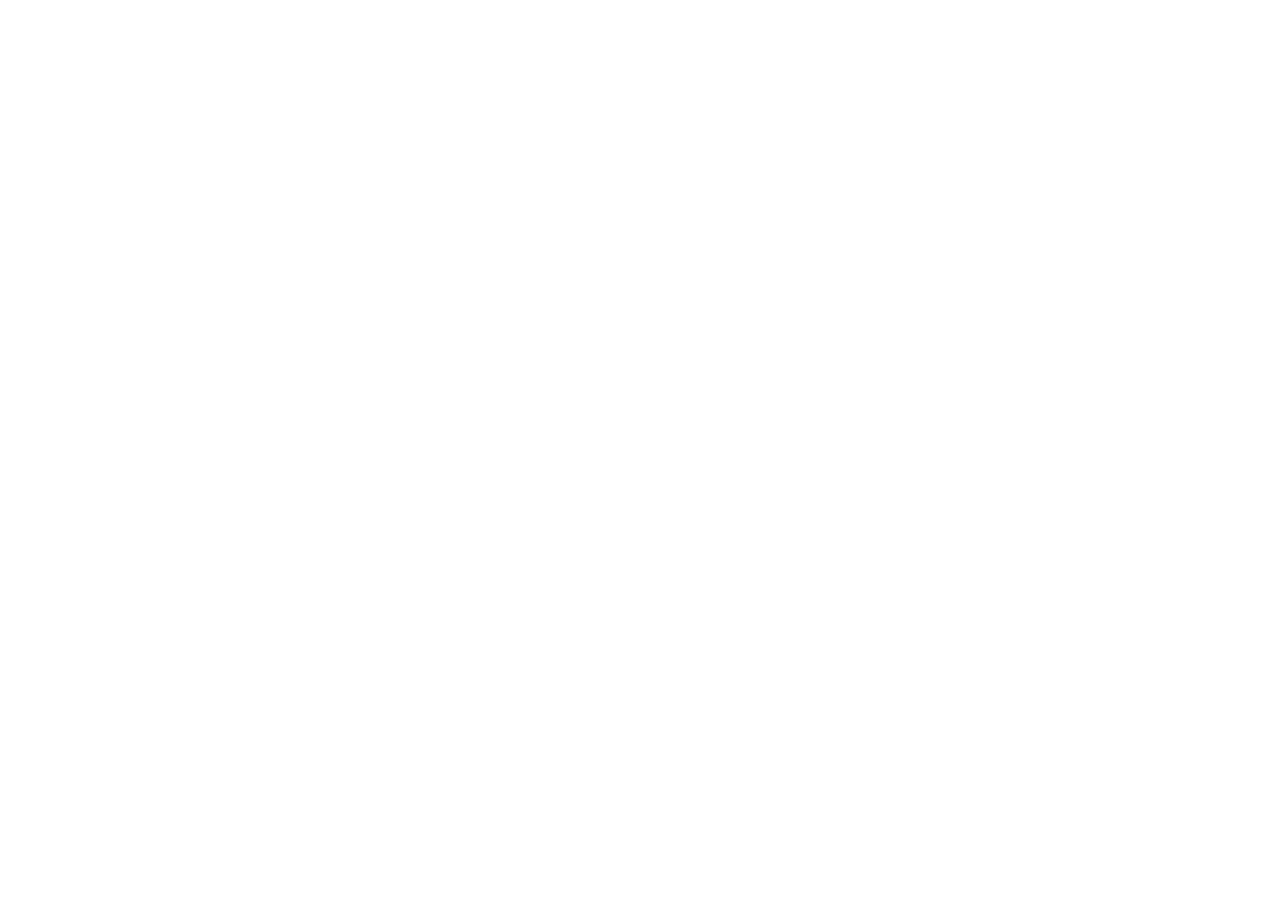
==== dev/app-layout-mockup.html @ 75a0ff55 "feat(dev): adds initial html file for prototyping app layout" ====
<!-- most part of the document is for rendering the mockup -->
<!DOCTYPE html>
<html>
<head>
	<title>tudu mockup</title>

	<!-- connects Bootstrap -->
	<link rel="stylesheet" href="https://stackpath.bootstrapcdn.com/bootstrap/4.4.1/css/bootstrap.min.css" integrity="sha384-Vkoo8x4CGsO3+Hhxv8T/Q5PaXtkKtu6ug5TOeNV6gBiFeWPGFN9MuhOf23Q9Ifjh" crossorigin="anonymous">

	<!-- connects Font Awesome -->
	<link rel="stylesheet" href="https://use.fontawesome.com/releases/v5.8.1/css/all.css" integrity="sha384-50oBUHEmvpQ+1lW4y57PTFmhCaXp0ML5d60M1M7uH2+nqUivzIebhndOJK28anvf" crossorigin="anonymous">

</head>
<body>

	<!-- actual mockup starts here -->
	
</body>
</html>
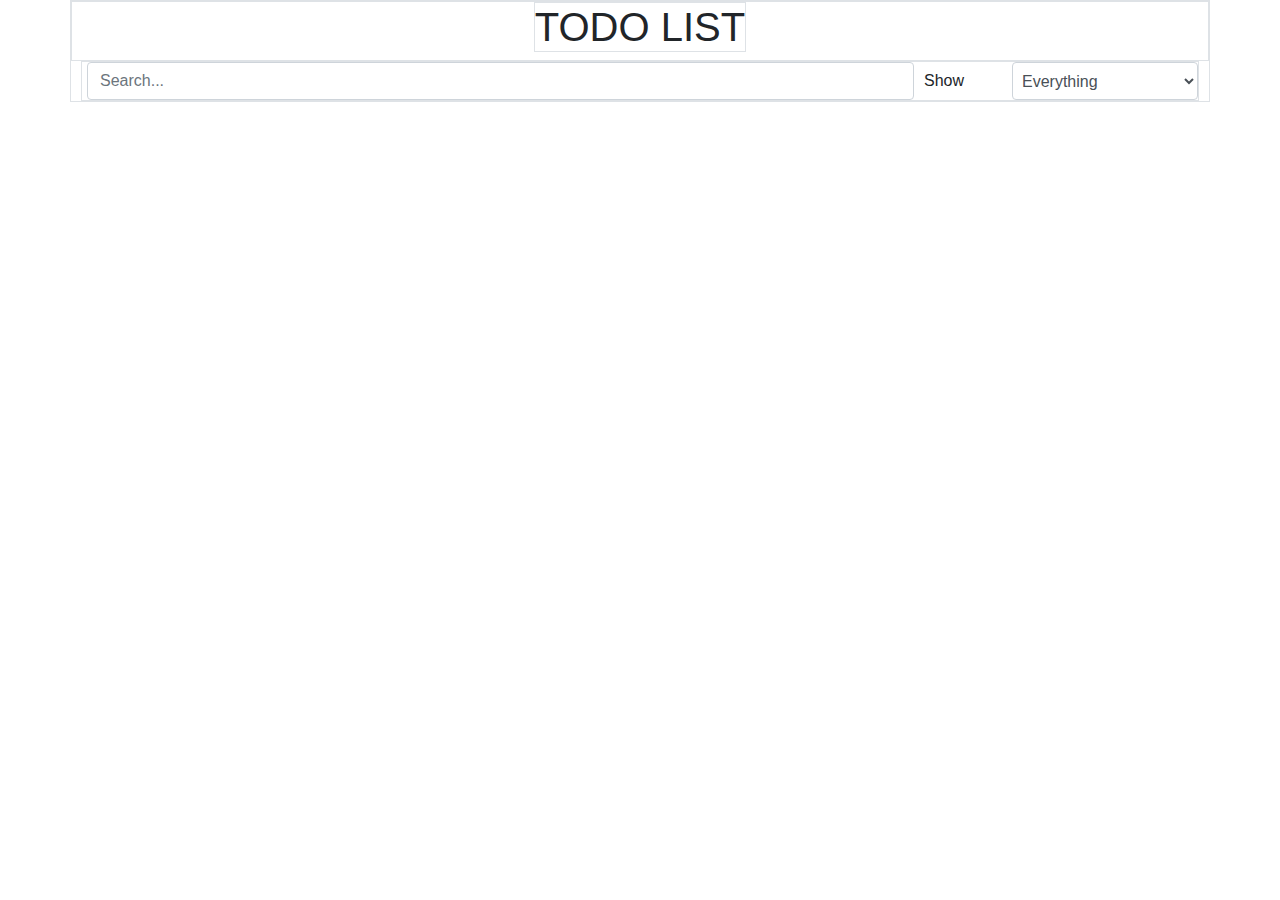
==== commit c75d2c3f: "feat(dev): adds navbar markup and styling" ====
--- a/dev/app-layout-mockup.html
+++ b/dev/app-layout-mockup.html
@@ -1,8 +1,10 @@
+
 <!-- most part of the document is for rendering the mockup -->
+
 <!DOCTYPE html>
 <html>
 <head>
-	<title>tudu mockup</title>
+	<title>tudu_mockup</title>
 
 	<!-- connects Bootstrap -->
 	<link rel="stylesheet" href="https://stackpath.bootstrapcdn.com/bootstrap/4.4.1/css/bootstrap.min.css" integrity="sha384-Vkoo8x4CGsO3+Hhxv8T/Q5PaXtkKtu6ug5TOeNV6gBiFeWPGFN9MuhOf23Q9Ifjh" crossorigin="anonymous">
@@ -15,5 +17,25 @@
 
 	<!-- actual mockup starts here -->
 	
+	<div class="container-lg border">
+		<div class="logo row justify-content-center border"><h1 class="text-center border">TODO LIST</h1></div>
+
+		<div class="form-row border">
+
+			<div class="col-sm-9">
+				<input type="text" class="form-control" name="search-field" placeholder="Search..." aria-label="Search">
+			</div>
+
+			<label for="filter-dropdown" class="col-sm-1 col-form-label">Show</label>
+			<select class="form-control col-sm-2" name="filter" id="filter-dropdown">
+				<option value="all">Everything</option>
+				<option value="incomplete">Incomplete</option>
+				<option value="completed">Completed</option>
+			</select>
+		</div>
+
+
+	</div>
+	
 </body>
 </html>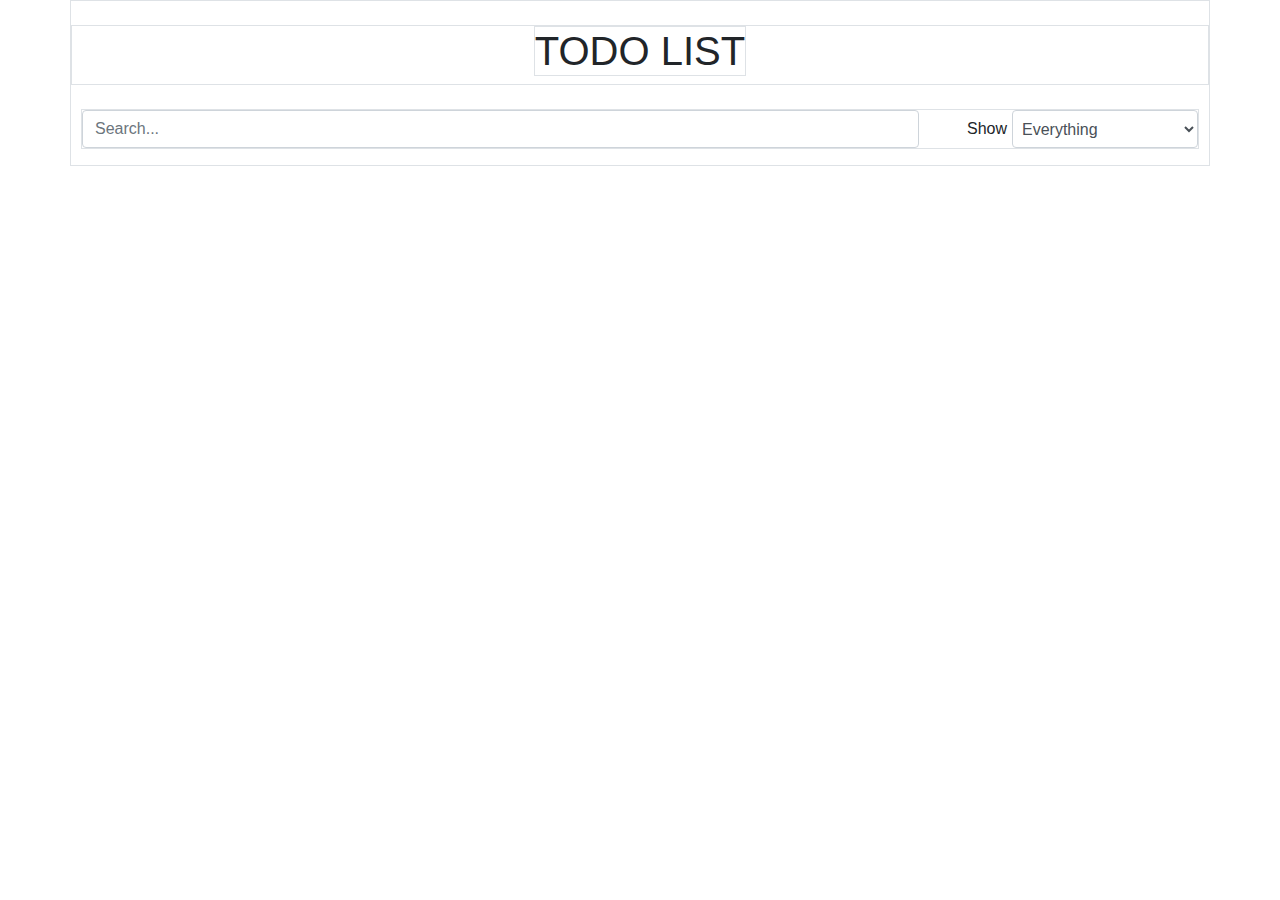
==== commit 8bcca328: "feat(dev): enables responsive positioning of text in the search/filter bar" ====
--- a/dev/app-layout-mockup.html
+++ b/dev/app-layout-mockup.html
@@ -18,15 +18,14 @@
 	<!-- actual mockup starts here -->
 	
 	<div class="container-lg border">
-		<div class="logo row justify-content-center border"><h1 class="text-center border">TODO LIST</h1></div>
+		<div class="logo row justify-content-center my-4 border"><h1 class="text-center border">TODO LIST</h1></div>
 
-		<div class="form-row border">
-
-			<div class="col-sm-9">
+		<div class="form-row border my-3">
+			<div class="col-sm-9 px-0">
 				<input type="text" class="form-control" name="search-field" placeholder="Search..." aria-label="Search">
 			</div>
 
-			<label for="filter-dropdown" class="col-sm-1 col-form-label">Show</label>
+			<label for="filter-dropdown" class="col-sm-1 col-form-label text-md-right text-sm-center">Show</label>
 			<select class="form-control col-sm-2" name="filter" id="filter-dropdown">
 				<option value="all">Everything</option>
 				<option value="incomplete">Incomplete</option>
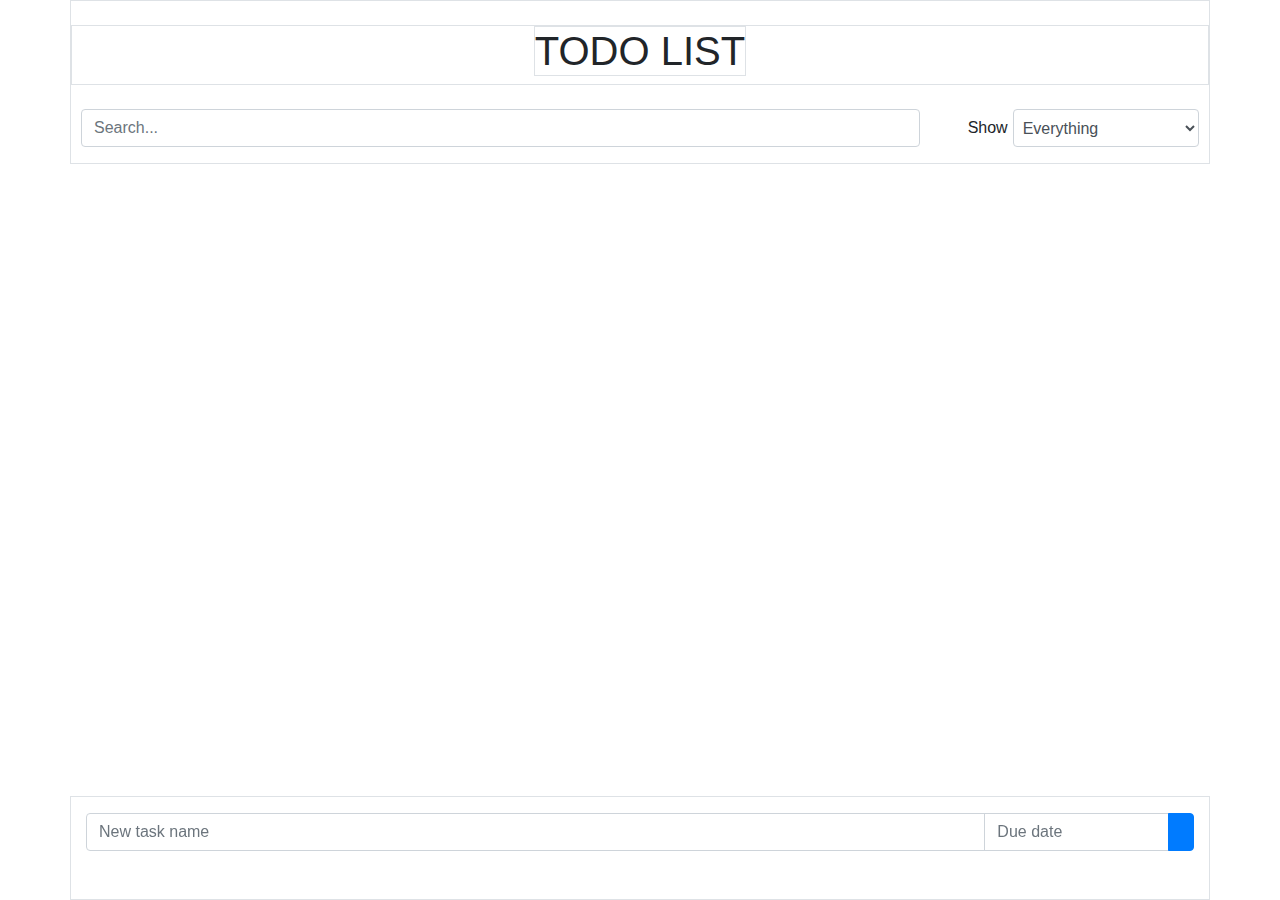
==== commit 250467c9: "feat(dev): adds a line for creating a new task" ====
--- a/dev/app-layout-mockup.html
+++ b/dev/app-layout-mockup.html
@@ -20,9 +20,9 @@
 	<div class="container-lg border">
 		<div class="logo row justify-content-center my-4 border"><h1 class="text-center border">TODO LIST</h1></div>
 
-		<div class="form-row border my-3">
-			<div class="col-sm-9 px-0">
-				<input type="text" class="form-control" name="search-field" placeholder="Search..." aria-label="Search">
+		<div class="form-row my-3">
+			<div class="col-sm-9 px-0" role="search" id="search-input">
+				<input type="text" class="form-control" name="search-field" placeholder="Search..." aria-label="search-input">
 			</div>
 
 			<label for="filter-dropdown" class="col-sm-1 col-form-label text-md-right text-sm-center">Show</label>
@@ -34,7 +34,26 @@
 		</div>
 
 
+		<footer class="fixed-bottom" id="sticky footer">
+			<div class="container-lg border">
+				<div class="input-group pb-3 pb-sm-4 pb-md-5 pt-2 pt-sm-3" role="dialog" id="new-task">
+					<input type="text" class="form-control" placeholder="New task name" aria-label="new-task" aria-describedby="Name of the new task">
+					<input type="text" class="form-control col-md-2 col-3" placeholder="Due date" aria-label="new-task" aria-describedby="Due date of the new task">
+					<div class="input-group-append" id="submit-new-task">
+						<button class="btn btn-primary" type="button" aria-label="submit-new-task">
+							<i class="fas fa-paper-plane"></i>
+						</button>
+					</div>
+				</div>
+			</div>
+		</footer>
+
 	</div>
 	
 </body>
-</html>+</html>
+
+<!-- TO DO -->
+
+<!-- check out 'card card-body' BT classes for creating todos -->
+<!-- find out if there are fluid fonts/paddings/margins for small viewports -->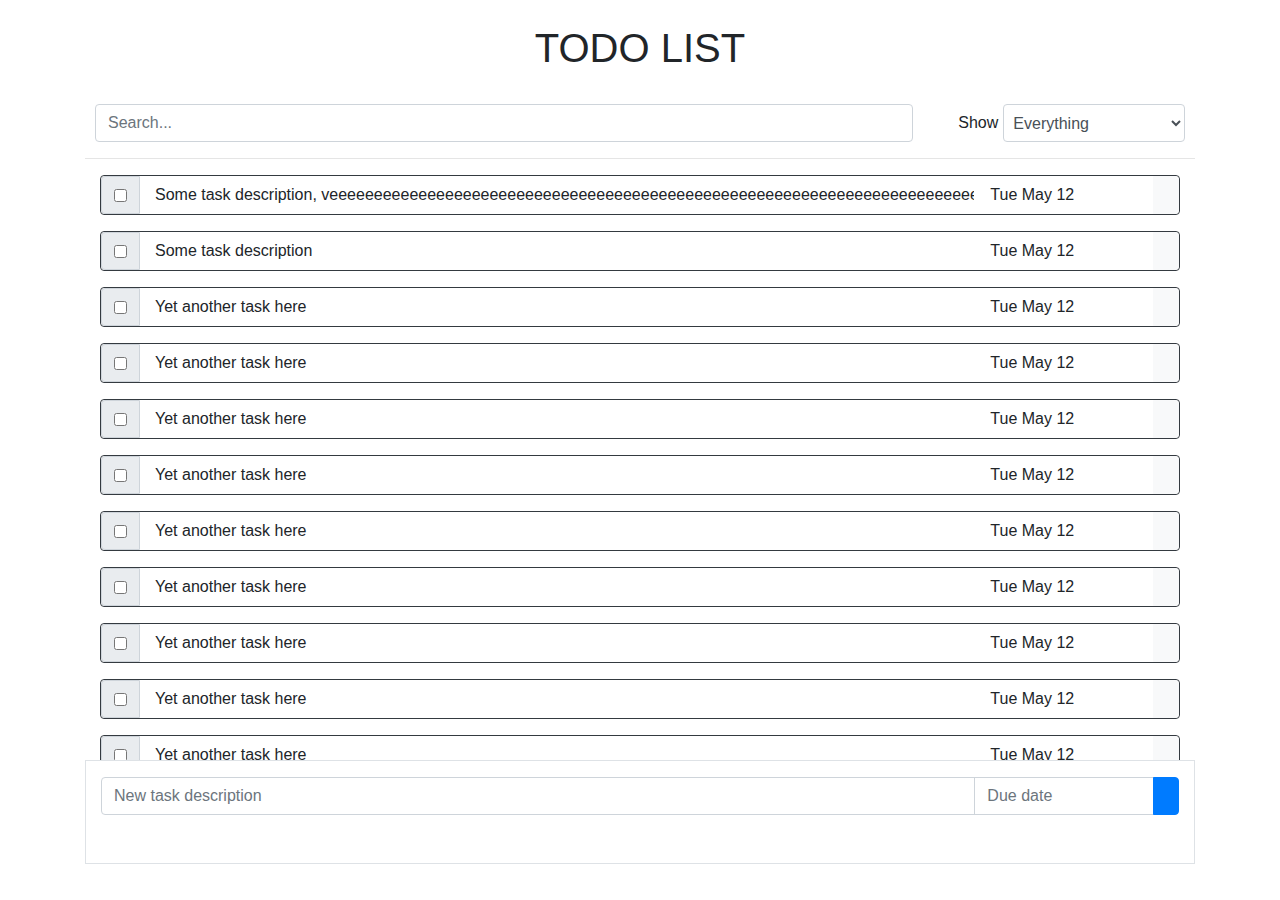
==== commit 6c9b3075: "feat(dev): adds a scrollable div with a set of tasks" ====
--- a/dev/app-layout-mockup.html
+++ b/dev/app-layout-mockup.html
@@ -16,28 +16,306 @@
 <body>
 
 	<!-- actual mockup starts here -->
+	<div class="app-container container" style="max-height: 100vh">
 	
-	<div class="container-lg border">
-		<div class="logo row justify-content-center my-4 border"><h1 class="text-center border">TODO LIST</h1></div>
-
-		<div class="form-row my-3">
-			<div class="col-sm-9 px-0" role="search" id="search-input">
-				<input type="text" class="form-control" name="search-field" placeholder="Search..." aria-label="search-input">
+		<div class="container-lg">
+			<div class="logo row justify-content-center my-4"><h1 class="text-center">TODO LIST</h1></div>
+
+			<div class="form-row my-3">
+				<div class="col-sm-9 px-0" role="search" id="search-input">
+					<input type="text" class="form-control" name="search-field" placeholder="Search..." aria-label="search-input">
+				</div>
+
+				<label for="filter-dropdown" class="col-sm-1 col-form-label text-md-right text-sm-center">Show</label>
+				<select class="form-control col-sm-2" name="filter" id="filter-dropdown">
+					<option value="all">Everything</option>
+					<option value="incomplete">Incomplete</option>
+					<option value="completed">Completed</option>
+				</select>
 			</div>
-
-			<label for="filter-dropdown" class="col-sm-1 col-form-label text-md-right text-sm-center">Show</label>
-			<select class="form-control col-sm-2" name="filter" id="filter-dropdown">
-				<option value="all">Everything</option>
-				<option value="incomplete">Incomplete</option>
-				<option value="completed">Completed</option>
-			</select>
 		</div>
 
-
-		<footer class="fixed-bottom" id="sticky footer">
+		<hr>
+
+		<div class="container-lg" id="tasks-list">
+
+			<!-- main body with the list of tasks -->
+			<div class="overflow-auto" style="max-height: 65vh;">
+
+				<div class="card border-dark mb-2 mb-sm-3">
+					<div class="input-group">
+						<div class="input-group-prepend">
+							<div class="input-group-text">
+								<input type="checkbox" aria-describedby="mark completed">
+							</div>
+						</div>
+
+						<input type="text" readonly class="form-control-plaintext pl-2 pl-sm-3" value="Some task description, veeeeeeeeeeeeeeeeeeeeeeeeeeeeeeeeeeeeeeeeeeeeeeeeeeeeeeeeeeeeeeeeeeeeeeeeeeeeeeeeery long description">
+						<input type="text" readonly class="form-control-plaintext col-3 col-sm-2 pl-2 pl-md-3" value="Tue May 12">
+						
+						<div class="input-group-append">
+							<button class="btn btn-light">
+								<i class="fas fa-trash"></i>
+							</button>
+						</div>
+					</div>
+				</div>
+
+				<div class="card border-dark mb-2 mb-sm-3">
+					<div class="input-group">
+						<div class="input-group-prepend">
+							<div class="input-group-text">
+								<input type="checkbox" aria-describedby="mark completed">
+							</div>
+						</div>
+
+						<input type="text" readonly class="form-control-plaintext pl-2 pl-sm-3" value="Some task description">
+						<input type="text" readonly class="form-control-plaintext col-3 col-sm-2 pl-2 pl-md-3" value="Tue May 12">
+						
+						<div class="input-group-append">
+							<button class="btn btn-light">
+								<i class="fas fa-trash"></i>
+							</button>
+						</div>
+					</div>
+				</div>
+
+				<div class="card border-dark mb-2 mb-sm-3">
+					<div class="input-group">
+						<div class="input-group-prepend">
+							<div class="input-group-text">
+								<input type="checkbox" aria-describedby="mark completed">
+							</div>
+						</div>
+
+						<input type="text" readonly class="form-control-plaintext pl-2 pl-sm-3" value="Yet another task here">
+						<input type="text" readonly class="form-control-plaintext col-3 col-sm-2 pl-2 pl-md-3" value="Tue May 12">
+						
+						<div class="input-group-append">
+							<button class="btn btn-light">
+								<i class="fas fa-trash"></i>
+							</button>
+						</div>
+					</div>
+				</div>
+
+				<div class="card border-dark mb-2 mb-sm-3">
+					<div class="input-group">
+						<div class="input-group-prepend">
+							<div class="input-group-text">
+								<input type="checkbox" aria-describedby="mark completed">
+							</div>
+						</div>
+
+						<input type="text" readonly class="form-control-plaintext pl-2 pl-sm-3" value="Yet another task here">
+						<input type="text" readonly class="form-control-plaintext col-3 col-sm-2 pl-2 pl-md-3" value="Tue May 12">
+						
+						<div class="input-group-append">
+							<button class="btn btn-light">
+								<i class="fas fa-trash"></i>
+							</button>
+						</div>
+					</div>
+				</div>
+
+				<div class="card border-dark mb-2 mb-sm-3">
+					<div class="input-group">
+						<div class="input-group-prepend">
+							<div class="input-group-text">
+								<input type="checkbox" aria-describedby="mark completed">
+							</div>
+						</div>
+
+						<input type="text" readonly class="form-control-plaintext pl-2 pl-sm-3" value="Yet another task here">
+						<input type="text" readonly class="form-control-plaintext col-3 col-sm-2 pl-2 pl-md-3" value="Tue May 12">
+						
+						<div class="input-group-append">
+							<button class="btn btn-light">
+								<i class="fas fa-trash"></i>
+							</button>
+						</div>
+					</div>
+				</div>
+
+				<div class="card border-dark mb-2 mb-sm-3">
+					<div class="input-group">
+						<div class="input-group-prepend">
+							<div class="input-group-text">
+								<input type="checkbox" aria-describedby="mark completed">
+							</div>
+						</div>
+
+						<input type="text" readonly class="form-control-plaintext pl-2 pl-sm-3" value="Yet another task here">
+						<input type="text" readonly class="form-control-plaintext col-3 col-sm-2 pl-2 pl-md-3" value="Tue May 12">
+						
+						<div class="input-group-append">
+							<button class="btn btn-light">
+								<i class="fas fa-trash"></i>
+							</button>
+						</div>
+					</div>
+				</div>
+
+				<div class="card border-dark mb-2 mb-sm-3">
+					<div class="input-group">
+						<div class="input-group-prepend">
+							<div class="input-group-text">
+								<input type="checkbox" aria-describedby="mark completed">
+							</div>
+						</div>
+
+						<input type="text" readonly class="form-control-plaintext pl-2 pl-sm-3" value="Yet another task here">
+						<input type="text" readonly class="form-control-plaintext col-3 col-sm-2 pl-2 pl-md-3" value="Tue May 12">
+						
+						<div class="input-group-append">
+							<button class="btn btn-light">
+								<i class="fas fa-trash"></i>
+							</button>
+						</div>
+					</div>
+				</div>
+
+				<div class="card border-dark mb-2 mb-sm-3">
+					<div class="input-group">
+						<div class="input-group-prepend">
+							<div class="input-group-text">
+								<input type="checkbox" aria-describedby="mark completed">
+							</div>
+						</div>
+
+						<input type="text" readonly class="form-control-plaintext pl-2 pl-sm-3" value="Yet another task here">
+						<input type="text" readonly class="form-control-plaintext col-3 col-sm-2 pl-2 pl-md-3" value="Tue May 12">
+						
+						<div class="input-group-append">
+							<button class="btn btn-light">
+								<i class="fas fa-trash"></i>
+							</button>
+						</div>
+					</div>
+				</div>
+
+				<div class="card border-dark mb-2 mb-sm-3">
+					<div class="input-group">
+						<div class="input-group-prepend">
+							<div class="input-group-text">
+								<input type="checkbox" aria-describedby="mark completed">
+							</div>
+						</div>
+
+						<input type="text" readonly class="form-control-plaintext pl-2 pl-sm-3" value="Yet another task here">
+						<input type="text" readonly class="form-control-plaintext col-3 col-sm-2 pl-2 pl-md-3" value="Tue May 12">
+						
+						<div class="input-group-append">
+							<button class="btn btn-light">
+								<i class="fas fa-trash"></i>
+							</button>
+						</div>
+					</div>
+				</div>
+
+				<div class="card border-dark mb-2 mb-sm-3">
+					<div class="input-group">
+						<div class="input-group-prepend">
+							<div class="input-group-text">
+								<input type="checkbox" aria-describedby="mark completed">
+							</div>
+						</div>
+
+						<input type="text" readonly class="form-control-plaintext pl-2 pl-sm-3" value="Yet another task here">
+						<input type="text" readonly class="form-control-plaintext col-3 col-sm-2 pl-2 pl-md-3" value="Tue May 12">
+						
+						<div class="input-group-append">
+							<button class="btn btn-light">
+								<i class="fas fa-trash"></i>
+							</button>
+						</div>
+					</div>
+				</div>
+
+				<div class="card border-dark mb-2 mb-sm-3">
+					<div class="input-group">
+						<div class="input-group-prepend">
+							<div class="input-group-text">
+								<input type="checkbox" aria-describedby="mark completed">
+							</div>
+						</div>
+
+						<input type="text" readonly class="form-control-plaintext pl-2 pl-sm-3" value="Yet another task here">
+						<input type="text" readonly class="form-control-plaintext col-3 col-sm-2 pl-2 pl-md-3" value="Tue May 12">
+						
+						<div class="input-group-append">
+							<button class="btn btn-light">
+								<i class="fas fa-trash"></i>
+							</button>
+						</div>
+					</div>
+				</div>
+
+				<div class="card border-dark mb-2 mb-sm-3">
+					<div class="input-group">
+						<div class="input-group-prepend">
+							<div class="input-group-text">
+								<input type="checkbox" aria-describedby="mark completed">
+							</div>
+						</div>
+
+						<input type="text" readonly class="form-control-plaintext pl-2 pl-sm-3" value="Yet another task here">
+						<input type="text" readonly class="form-control-plaintext col-3 col-sm-2 pl-2 pl-md-3" value="Tue May 12">
+						
+						<div class="input-group-append">
+							<button class="btn btn-light">
+								<i class="fas fa-trash"></i>
+							</button>
+						</div>
+					</div>
+				</div>
+
+				<div class="card border-dark mb-2 mb-sm-3">
+					<div class="input-group">
+						<div class="input-group-prepend">
+							<div class="input-group-text">
+								<input type="checkbox" aria-describedby="mark completed">
+							</div>
+						</div>
+
+						<input type="text" readonly class="form-control-plaintext pl-2 pl-sm-3" value="Yet another task here">
+						<input type="text" readonly class="form-control-plaintext col-3 col-sm-2 pl-2 pl-md-3" value="Tue May 12">
+						
+						<div class="input-group-append">
+							<button class="btn btn-light">
+								<i class="fas fa-trash"></i>
+							</button>
+						</div>
+					</div>
+				</div>
+
+				<div class="card border-dark mb-2 mb-sm-3">
+					<div class="input-group">
+						<div class="input-group-prepend">
+							<div class="input-group-text">
+								<input type="checkbox" aria-describedby="mark completed">
+							</div>
+						</div>
+
+						<input type="text" readonly class="form-control-plaintext pl-2 pl-sm-3" value="Yet another task here">
+						<input type="text" readonly class="form-control-plaintext col-3 col-sm-2 pl-2 pl-md-3" value="Tue May 12">
+						
+						<div class="input-group-append">
+							<button class="btn btn-light">
+								<i class="fas fa-trash"></i>
+							</button>
+						</div>
+					</div>
+				</div>
+
+			</div> <!-- end of the overflow-auto -->
+					
+		</div>
+
+		<div class="" id="sticky-div-footer">
 			<div class="container-lg border">
 				<div class="input-group pb-3 pb-sm-4 pb-md-5 pt-2 pt-sm-3" role="dialog" id="new-task">
-					<input type="text" class="form-control" placeholder="New task name" aria-label="new-task" aria-describedby="Name of the new task">
+					<input type="text" class="form-control" placeholder="New task description" aria-label="new-task" aria-describedby="Description of the new task">
 					<input type="text" class="form-control col-md-2 col-3" placeholder="Due date" aria-label="new-task" aria-describedby="Due date of the new task">
 					<div class="input-group-append" id="submit-new-task">
 						<button class="btn btn-primary" type="button" aria-label="submit-new-task">
@@ -46,9 +324,10 @@
 					</div>
 				</div>
 			</div>
-		</footer>
-
-	</div>
+		</div>
+
+	</div> <!-- end of the app viewport -->
+	
 	
 </body>
 </html>
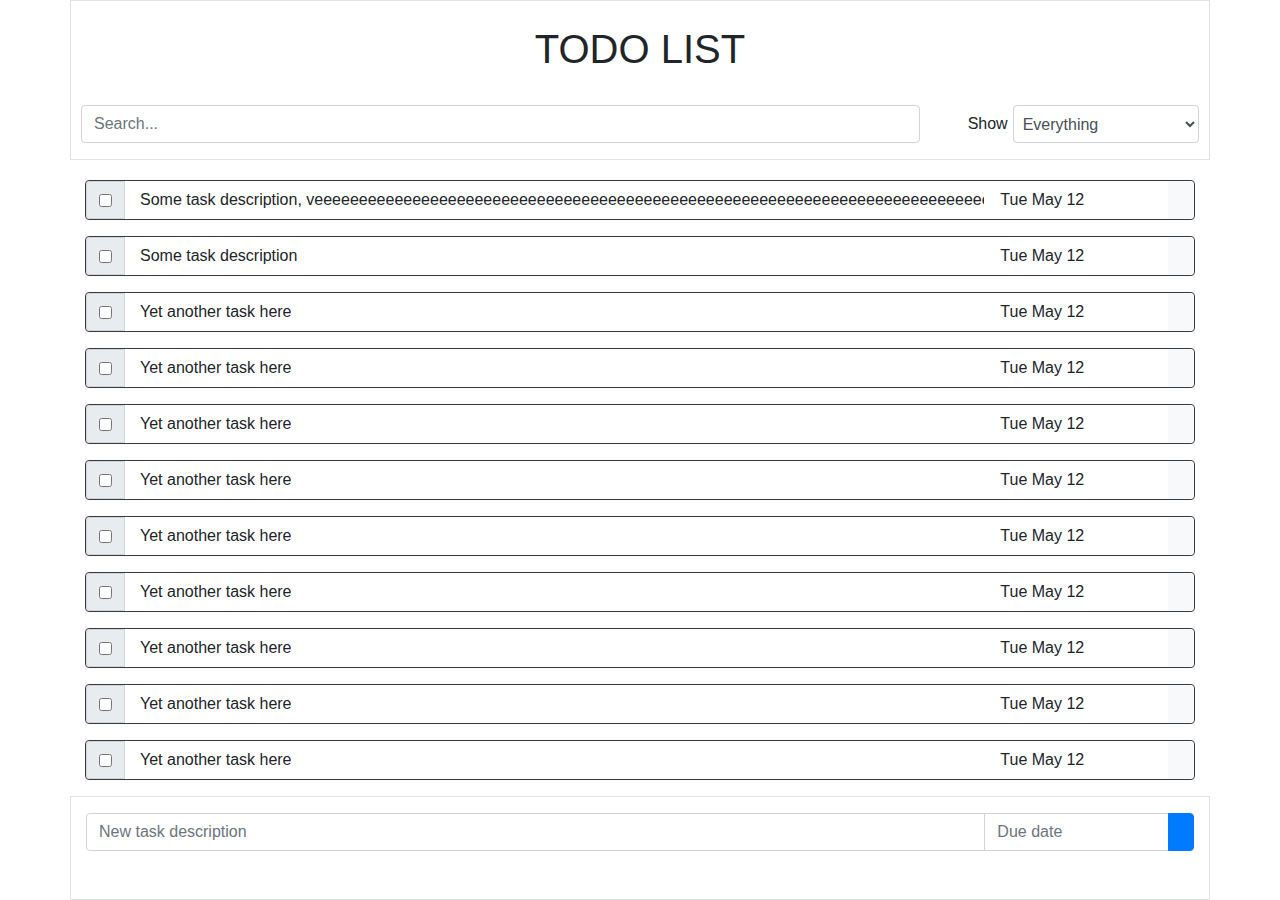
==== commit fdc4e3d0: "feat(dev): makes the layout vertically adaptive" ====
--- a/dev/app-layout-mockup.html
+++ b/dev/app-layout-mockup.html
@@ -15,34 +15,32 @@
 </head>
 <body>
 
-	<!-- actual mockup starts here -->
-	<div class="app-container container" style="max-height: 100vh">
+	<div class="container-lg d-flex flex-column" style="height: 100vh">
 	
-		<div class="container-lg">
-			<div class="logo row justify-content-center my-4"><h1 class="text-center">TODO LIST</h1></div>
-
-			<div class="form-row my-3">
-				<div class="col-sm-9 px-0" role="search" id="search-input">
-					<input type="text" class="form-control" name="search-field" placeholder="Search..." aria-label="search-input">
-				</div>
-
-				<label for="filter-dropdown" class="col-sm-1 col-form-label text-md-right text-sm-center">Show</label>
-				<select class="form-control col-sm-2" name="filter" id="filter-dropdown">
-					<option value="all">Everything</option>
-					<option value="incomplete">Incomplete</option>
-					<option value="completed">Completed</option>
-				</select>
+		<div class="row border">
+			<div class="container-lg">
+				<div class="logo row justify-content-center my-4"><h1 class="text-center">TODO LIST</h1></div>
+
+				<div class="form-row my-3">
+					<div class="col-sm-9 px-0" role="search" id="search-input">
+						<input type="text" class="form-control" name="search-field" placeholder="Search..." aria-label="search-input">
+					</div>
+
+					<label for="filter-dropdown" class="col-sm-1 col-form-label text-md-right text-sm-center">Show</label>
+					<select class="form-control col-sm-2" name="filter" id="filter-dropdown">
+						<option value="all">Everything</option>
+						<option value="incomplete">Incomplete</option>
+						<option value="completed">Completed</option>
+					</select>
+				</div>
 			</div>
 		</div>
 
-		<hr>
-
-		<div class="container-lg" id="tasks-list">
-
-			<!-- main body with the list of tasks -->
-			<div class="overflow-auto" style="max-height: 65vh;">
-
-				<div class="card border-dark mb-2 mb-sm-3">
+		<div class="row" id="tasks-list" style="overflow: scroll;">
+
+			<div class="container-lg py-md-1">
+
+				<div class="card border-dark my-2 my-md-3">
 					<div class="input-group">
 						<div class="input-group-prepend">
 							<div class="input-group-text">
@@ -61,7 +59,7 @@
 					</div>
 				</div>
 
-				<div class="card border-dark mb-2 mb-sm-3">
+				<div class="card border-dark my-2 mb-md-3">
 					<div class="input-group">
 						<div class="input-group-prepend">
 							<div class="input-group-text">
@@ -80,239 +78,239 @@
 					</div>
 				</div>
 
-				<div class="card border-dark mb-2 mb-sm-3">
-					<div class="input-group">
-						<div class="input-group-prepend">
-							<div class="input-group-text">
-								<input type="checkbox" aria-describedby="mark completed">
-							</div>
-						</div>
-
-						<input type="text" readonly class="form-control-plaintext pl-2 pl-sm-3" value="Yet another task here">
-						<input type="text" readonly class="form-control-plaintext col-3 col-sm-2 pl-2 pl-md-3" value="Tue May 12">
-						
-						<div class="input-group-append">
-							<button class="btn btn-light">
-								<i class="fas fa-trash"></i>
-							</button>
-						</div>
-					</div>
-				</div>
-
-				<div class="card border-dark mb-2 mb-sm-3">
-					<div class="input-group">
-						<div class="input-group-prepend">
-							<div class="input-group-text">
-								<input type="checkbox" aria-describedby="mark completed">
-							</div>
-						</div>
-
-						<input type="text" readonly class="form-control-plaintext pl-2 pl-sm-3" value="Yet another task here">
-						<input type="text" readonly class="form-control-plaintext col-3 col-sm-2 pl-2 pl-md-3" value="Tue May 12">
-						
-						<div class="input-group-append">
-							<button class="btn btn-light">
-								<i class="fas fa-trash"></i>
-							</button>
-						</div>
-					</div>
-				</div>
-
-				<div class="card border-dark mb-2 mb-sm-3">
-					<div class="input-group">
-						<div class="input-group-prepend">
-							<div class="input-group-text">
-								<input type="checkbox" aria-describedby="mark completed">
-							</div>
-						</div>
-
-						<input type="text" readonly class="form-control-plaintext pl-2 pl-sm-3" value="Yet another task here">
-						<input type="text" readonly class="form-control-plaintext col-3 col-sm-2 pl-2 pl-md-3" value="Tue May 12">
-						
-						<div class="input-group-append">
-							<button class="btn btn-light">
-								<i class="fas fa-trash"></i>
-							</button>
-						</div>
-					</div>
-				</div>
-
-				<div class="card border-dark mb-2 mb-sm-3">
-					<div class="input-group">
-						<div class="input-group-prepend">
-							<div class="input-group-text">
-								<input type="checkbox" aria-describedby="mark completed">
-							</div>
-						</div>
-
-						<input type="text" readonly class="form-control-plaintext pl-2 pl-sm-3" value="Yet another task here">
-						<input type="text" readonly class="form-control-plaintext col-3 col-sm-2 pl-2 pl-md-3" value="Tue May 12">
-						
-						<div class="input-group-append">
-							<button class="btn btn-light">
-								<i class="fas fa-trash"></i>
-							</button>
-						</div>
-					</div>
-				</div>
-
-				<div class="card border-dark mb-2 mb-sm-3">
-					<div class="input-group">
-						<div class="input-group-prepend">
-							<div class="input-group-text">
-								<input type="checkbox" aria-describedby="mark completed">
-							</div>
-						</div>
-
-						<input type="text" readonly class="form-control-plaintext pl-2 pl-sm-3" value="Yet another task here">
-						<input type="text" readonly class="form-control-plaintext col-3 col-sm-2 pl-2 pl-md-3" value="Tue May 12">
-						
-						<div class="input-group-append">
-							<button class="btn btn-light">
-								<i class="fas fa-trash"></i>
-							</button>
-						</div>
-					</div>
-				</div>
-
-				<div class="card border-dark mb-2 mb-sm-3">
-					<div class="input-group">
-						<div class="input-group-prepend">
-							<div class="input-group-text">
-								<input type="checkbox" aria-describedby="mark completed">
-							</div>
-						</div>
-
-						<input type="text" readonly class="form-control-plaintext pl-2 pl-sm-3" value="Yet another task here">
-						<input type="text" readonly class="form-control-plaintext col-3 col-sm-2 pl-2 pl-md-3" value="Tue May 12">
-						
-						<div class="input-group-append">
-							<button class="btn btn-light">
-								<i class="fas fa-trash"></i>
-							</button>
-						</div>
-					</div>
-				</div>
-
-				<div class="card border-dark mb-2 mb-sm-3">
-					<div class="input-group">
-						<div class="input-group-prepend">
-							<div class="input-group-text">
-								<input type="checkbox" aria-describedby="mark completed">
-							</div>
-						</div>
-
-						<input type="text" readonly class="form-control-plaintext pl-2 pl-sm-3" value="Yet another task here">
-						<input type="text" readonly class="form-control-plaintext col-3 col-sm-2 pl-2 pl-md-3" value="Tue May 12">
-						
-						<div class="input-group-append">
-							<button class="btn btn-light">
-								<i class="fas fa-trash"></i>
-							</button>
-						</div>
-					</div>
-				</div>
-
-				<div class="card border-dark mb-2 mb-sm-3">
-					<div class="input-group">
-						<div class="input-group-prepend">
-							<div class="input-group-text">
-								<input type="checkbox" aria-describedby="mark completed">
-							</div>
-						</div>
-
-						<input type="text" readonly class="form-control-plaintext pl-2 pl-sm-3" value="Yet another task here">
-						<input type="text" readonly class="form-control-plaintext col-3 col-sm-2 pl-2 pl-md-3" value="Tue May 12">
-						
-						<div class="input-group-append">
-							<button class="btn btn-light">
-								<i class="fas fa-trash"></i>
-							</button>
-						</div>
-					</div>
-				</div>
-
-				<div class="card border-dark mb-2 mb-sm-3">
-					<div class="input-group">
-						<div class="input-group-prepend">
-							<div class="input-group-text">
-								<input type="checkbox" aria-describedby="mark completed">
-							</div>
-						</div>
-
-						<input type="text" readonly class="form-control-plaintext pl-2 pl-sm-3" value="Yet another task here">
-						<input type="text" readonly class="form-control-plaintext col-3 col-sm-2 pl-2 pl-md-3" value="Tue May 12">
-						
-						<div class="input-group-append">
-							<button class="btn btn-light">
-								<i class="fas fa-trash"></i>
-							</button>
-						</div>
-					</div>
-				</div>
-
-				<div class="card border-dark mb-2 mb-sm-3">
-					<div class="input-group">
-						<div class="input-group-prepend">
-							<div class="input-group-text">
-								<input type="checkbox" aria-describedby="mark completed">
-							</div>
-						</div>
-
-						<input type="text" readonly class="form-control-plaintext pl-2 pl-sm-3" value="Yet another task here">
-						<input type="text" readonly class="form-control-plaintext col-3 col-sm-2 pl-2 pl-md-3" value="Tue May 12">
-						
-						<div class="input-group-append">
-							<button class="btn btn-light">
-								<i class="fas fa-trash"></i>
-							</button>
-						</div>
-					</div>
-				</div>
-
-				<div class="card border-dark mb-2 mb-sm-3">
-					<div class="input-group">
-						<div class="input-group-prepend">
-							<div class="input-group-text">
-								<input type="checkbox" aria-describedby="mark completed">
-							</div>
-						</div>
-
-						<input type="text" readonly class="form-control-plaintext pl-2 pl-sm-3" value="Yet another task here">
-						<input type="text" readonly class="form-control-plaintext col-3 col-sm-2 pl-2 pl-md-3" value="Tue May 12">
-						
-						<div class="input-group-append">
-							<button class="btn btn-light">
-								<i class="fas fa-trash"></i>
-							</button>
-						</div>
-					</div>
-				</div>
-
-				<div class="card border-dark mb-2 mb-sm-3">
-					<div class="input-group">
-						<div class="input-group-prepend">
-							<div class="input-group-text">
-								<input type="checkbox" aria-describedby="mark completed">
-							</div>
-						</div>
-
-						<input type="text" readonly class="form-control-plaintext pl-2 pl-sm-3" value="Yet another task here">
-						<input type="text" readonly class="form-control-plaintext col-3 col-sm-2 pl-2 pl-md-3" value="Tue May 12">
-						
-						<div class="input-group-append">
-							<button class="btn btn-light">
-								<i class="fas fa-trash"></i>
-							</button>
-						</div>
-					</div>
-				</div>
-
-			</div> <!-- end of the overflow-auto -->
+				<div class="card border-dark my-2 mb-md-3">
+					<div class="input-group">
+						<div class="input-group-prepend">
+							<div class="input-group-text">
+								<input type="checkbox" aria-describedby="mark completed">
+							</div>
+						</div>
+
+						<input type="text" readonly class="form-control-plaintext pl-2 pl-sm-3" value="Yet another task here">
+						<input type="text" readonly class="form-control-plaintext col-3 col-sm-2 pl-2 pl-md-3" value="Tue May 12">
+						
+						<div class="input-group-append">
+							<button class="btn btn-light">
+								<i class="fas fa-trash"></i>
+							</button>
+						</div>
+					</div>
+				</div>
+
+				<div class="card border-dark my-2 mb-md-3">
+					<div class="input-group">
+						<div class="input-group-prepend">
+							<div class="input-group-text">
+								<input type="checkbox" aria-describedby="mark completed">
+							</div>
+						</div>
+
+						<input type="text" readonly class="form-control-plaintext pl-2 pl-sm-3" value="Yet another task here">
+						<input type="text" readonly class="form-control-plaintext col-3 col-sm-2 pl-2 pl-md-3" value="Tue May 12">
+						
+						<div class="input-group-append">
+							<button class="btn btn-light">
+								<i class="fas fa-trash"></i>
+							</button>
+						</div>
+					</div>
+				</div>
+
+				<div class="card border-dark my-2 mb-md-3">
+					<div class="input-group">
+						<div class="input-group-prepend">
+							<div class="input-group-text">
+								<input type="checkbox" aria-describedby="mark completed">
+							</div>
+						</div>
+
+						<input type="text" readonly class="form-control-plaintext pl-2 pl-sm-3" value="Yet another task here">
+						<input type="text" readonly class="form-control-plaintext col-3 col-sm-2 pl-2 pl-md-3" value="Tue May 12">
+						
+						<div class="input-group-append">
+							<button class="btn btn-light">
+								<i class="fas fa-trash"></i>
+							</button>
+						</div>
+					</div>
+				</div>
+
+				<div class="card border-dark my-2 mb-md-3">
+					<div class="input-group">
+						<div class="input-group-prepend">
+							<div class="input-group-text">
+								<input type="checkbox" aria-describedby="mark completed">
+							</div>
+						</div>
+
+						<input type="text" readonly class="form-control-plaintext pl-2 pl-sm-3" value="Yet another task here">
+						<input type="text" readonly class="form-control-plaintext col-3 col-sm-2 pl-2 pl-md-3" value="Tue May 12">
+						
+						<div class="input-group-append">
+							<button class="btn btn-light">
+								<i class="fas fa-trash"></i>
+							</button>
+						</div>
+					</div>
+				</div>
+
+				<div class="card border-dark my-2 mb-md-3">
+					<div class="input-group">
+						<div class="input-group-prepend">
+							<div class="input-group-text">
+								<input type="checkbox" aria-describedby="mark completed">
+							</div>
+						</div>
+
+						<input type="text" readonly class="form-control-plaintext pl-2 pl-sm-3" value="Yet another task here">
+						<input type="text" readonly class="form-control-plaintext col-3 col-sm-2 pl-2 pl-md-3" value="Tue May 12">
+						
+						<div class="input-group-append">
+							<button class="btn btn-light">
+								<i class="fas fa-trash"></i>
+							</button>
+						</div>
+					</div>
+				</div>
+
+				<div class="card border-dark my-2 mb-md-3">
+					<div class="input-group">
+						<div class="input-group-prepend">
+							<div class="input-group-text">
+								<input type="checkbox" aria-describedby="mark completed">
+							</div>
+						</div>
+
+						<input type="text" readonly class="form-control-plaintext pl-2 pl-sm-3" value="Yet another task here">
+						<input type="text" readonly class="form-control-plaintext col-3 col-sm-2 pl-2 pl-md-3" value="Tue May 12">
+						
+						<div class="input-group-append">
+							<button class="btn btn-light">
+								<i class="fas fa-trash"></i>
+							</button>
+						</div>
+					</div>
+				</div>
+
+				<div class="card border-dark my-2 mb-md-3">
+					<div class="input-group">
+						<div class="input-group-prepend">
+							<div class="input-group-text">
+								<input type="checkbox" aria-describedby="mark completed">
+							</div>
+						</div>
+
+						<input type="text" readonly class="form-control-plaintext pl-2 pl-sm-3" value="Yet another task here">
+						<input type="text" readonly class="form-control-plaintext col-3 col-sm-2 pl-2 pl-md-3" value="Tue May 12">
+						
+						<div class="input-group-append">
+							<button class="btn btn-light">
+								<i class="fas fa-trash"></i>
+							</button>
+						</div>
+					</div>
+				</div>
+
+				<div class="card border-dark my-2 mb-md-3">
+					<div class="input-group">
+						<div class="input-group-prepend">
+							<div class="input-group-text">
+								<input type="checkbox" aria-describedby="mark completed">
+							</div>
+						</div>
+
+						<input type="text" readonly class="form-control-plaintext pl-2 pl-sm-3" value="Yet another task here">
+						<input type="text" readonly class="form-control-plaintext col-3 col-sm-2 pl-2 pl-md-3" value="Tue May 12">
+						
+						<div class="input-group-append">
+							<button class="btn btn-light">
+								<i class="fas fa-trash"></i>
+							</button>
+						</div>
+					</div>
+				</div>
+
+				<div class="card border-dark my-2 mb-md-3">
+					<div class="input-group">
+						<div class="input-group-prepend">
+							<div class="input-group-text">
+								<input type="checkbox" aria-describedby="mark completed">
+							</div>
+						</div>
+
+						<input type="text" readonly class="form-control-plaintext pl-2 pl-sm-3" value="Yet another task here">
+						<input type="text" readonly class="form-control-plaintext col-3 col-sm-2 pl-2 pl-md-3" value="Tue May 12">
+						
+						<div class="input-group-append">
+							<button class="btn btn-light">
+								<i class="fas fa-trash"></i>
+							</button>
+						</div>
+					</div>
+				</div>
+
+				<div class="card border-dark my-2 mb-md-3">
+					<div class="input-group">
+						<div class="input-group-prepend">
+							<div class="input-group-text">
+								<input type="checkbox" aria-describedby="mark completed">
+							</div>
+						</div>
+
+						<input type="text" readonly class="form-control-plaintext pl-2 pl-sm-3" value="Yet another task here">
+						<input type="text" readonly class="form-control-plaintext col-3 col-sm-2 pl-2 pl-md-3" value="Tue May 12">
+						
+						<div class="input-group-append">
+							<button class="btn btn-light">
+								<i class="fas fa-trash"></i>
+							</button>
+						</div>
+					</div>
+				</div>
+
+				<div class="card border-dark my-2 mb-md-3">
+					<div class="input-group">
+						<div class="input-group-prepend">
+							<div class="input-group-text">
+								<input type="checkbox" aria-describedby="mark completed">
+							</div>
+						</div>
+
+						<input type="text" readonly class="form-control-plaintext pl-2 pl-sm-3" value="Yet another task here">
+						<input type="text" readonly class="form-control-plaintext col-3 col-sm-2 pl-2 pl-md-3" value="Tue May 12">
+						
+						<div class="input-group-append">
+							<button class="btn btn-light">
+								<i class="fas fa-trash"></i>
+							</button>
+						</div>
+					</div>
+				</div>
+
+				<div class="card border-dark my-2 mb-md-3">
+					<div class="input-group">
+						<div class="input-group-prepend">
+							<div class="input-group-text">
+								<input type="checkbox" aria-describedby="mark completed">
+							</div>
+						</div>
+
+						<input type="text" readonly class="form-control-plaintext pl-2 pl-sm-3" value="Yet another task here">
+						<input type="text" readonly class="form-control-plaintext col-3 col-sm-2 pl-2 pl-md-3" value="Tue May 12">
+						
+						<div class="input-group-append">
+							<button class="btn btn-light">
+								<i class="fas fa-trash"></i>
+							</button>
+						</div>
+					</div>
+				</div>
+
+			</div>
 					
 		</div>
 
-		<div class="" id="sticky-div-footer">
+		<div class="row" id="sticky-div-footer">
 			<div class="container-lg border">
 				<div class="input-group pb-3 pb-sm-4 pb-md-5 pt-2 pt-sm-3" role="dialog" id="new-task">
 					<input type="text" class="form-control" placeholder="New task description" aria-label="new-task" aria-describedby="Description of the new task">
@@ -326,7 +324,7 @@
 			</div>
 		</div>
 
-	</div> <!-- end of the app viewport -->
+	</div> 
 	
 	
 </body>
@@ -335,4 +333,5 @@
 <!-- TO DO -->
 
 <!-- check out 'card card-body' BT classes for creating todos -->
-<!-- find out if there are fluid fonts/paddings/margins for small viewports -->+<!-- find out if there are fluid fonts/paddings/margins for small viewports -->
+<!-- use flexbox container filled with rows to make a scrollable body; set overflow: scroll to a body row -->